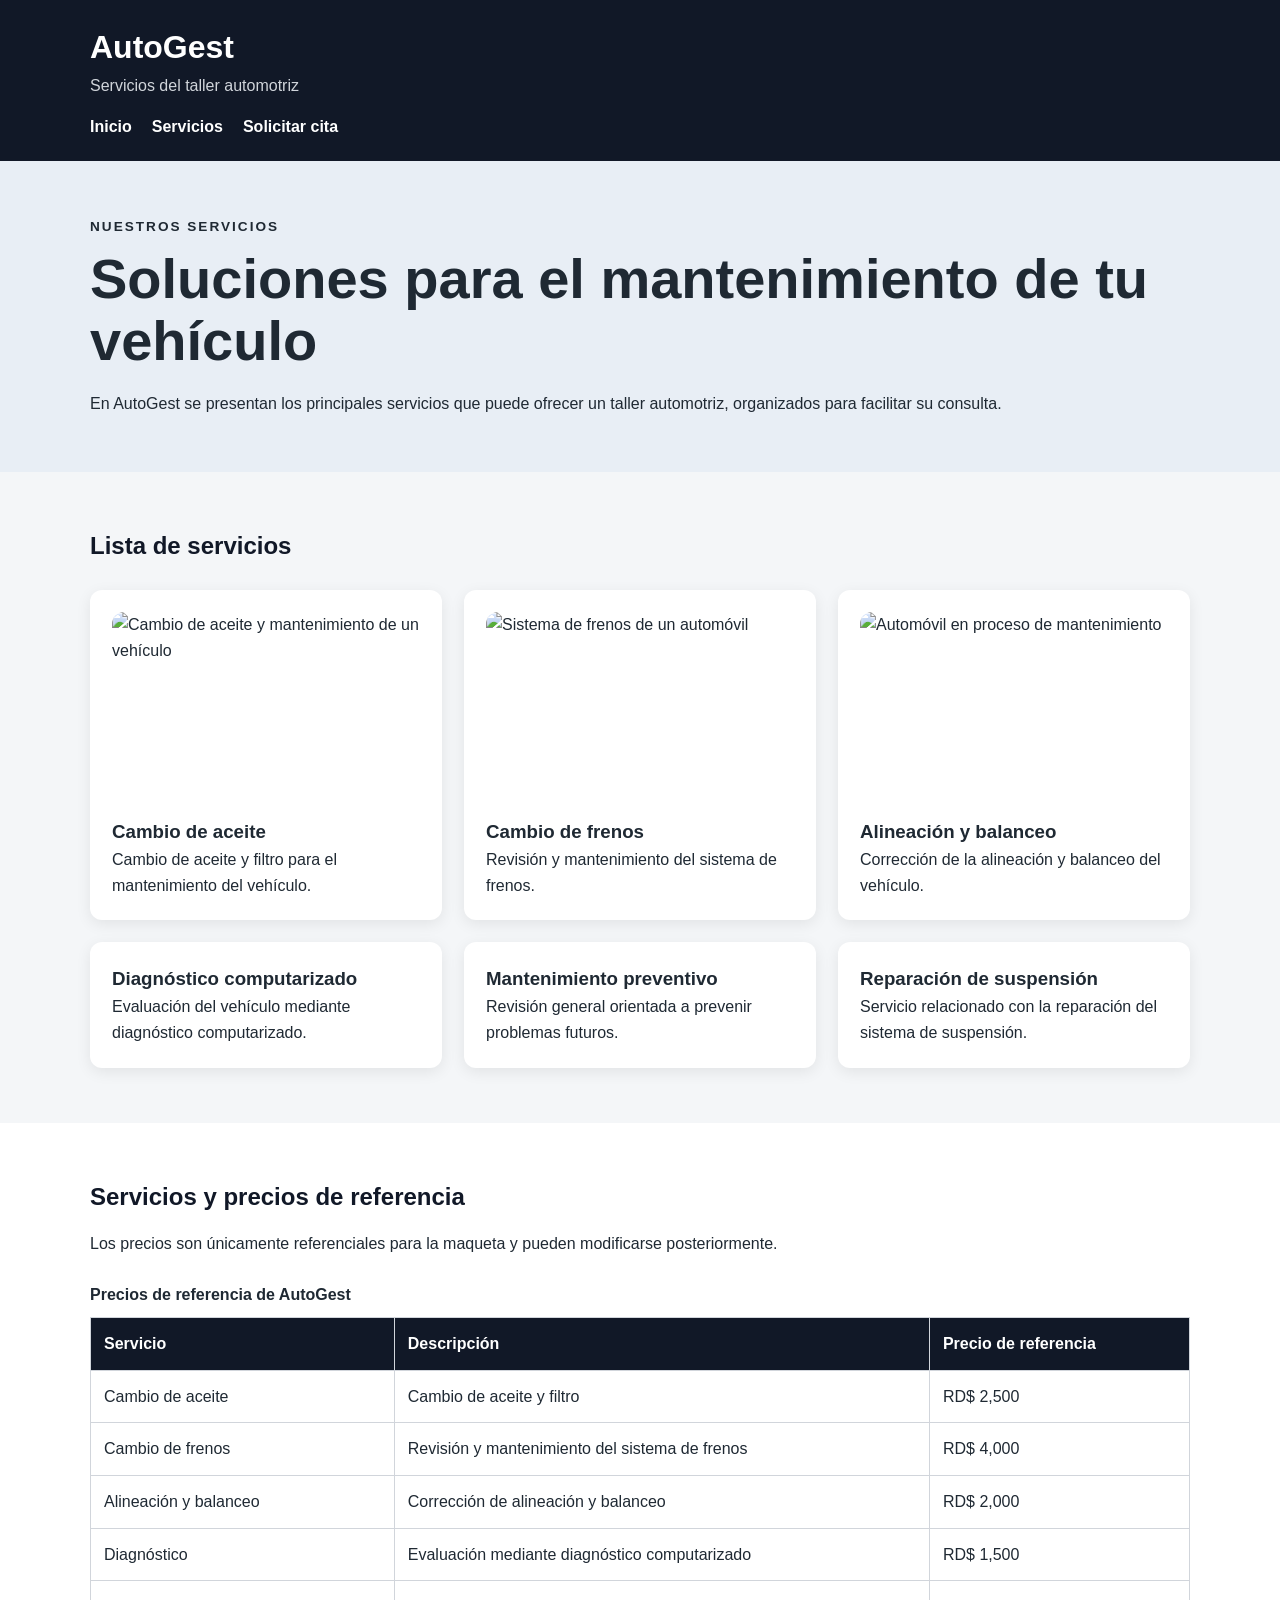
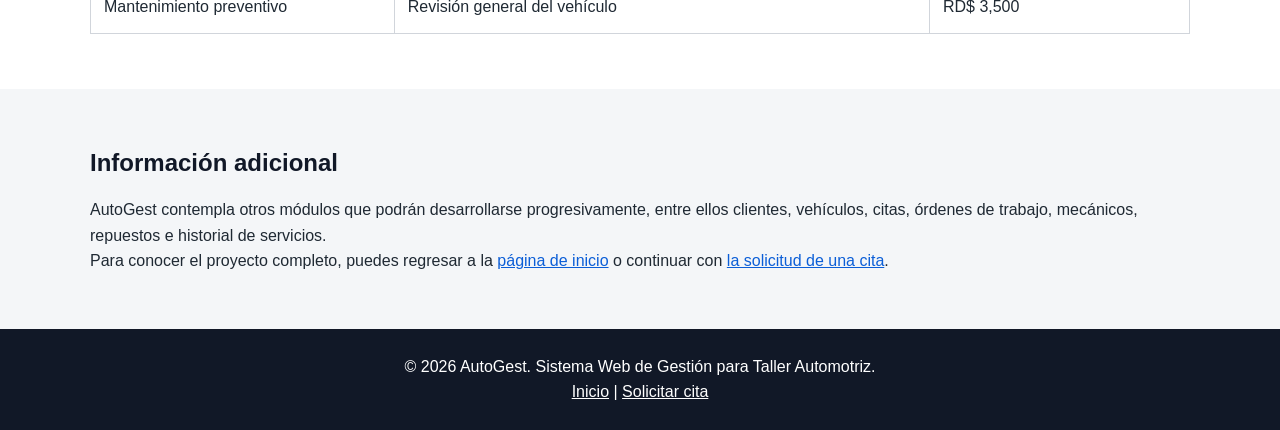
==== servicios.html @ 8a32d3a4 "feat: agregar base inicial de AutoGest" ====
<!DOCTYPE html>
<html lang="es">
<head>
    <meta charset="UTF-8">
    <meta name="viewport" content="width=device-width, initial-scale=1.0">
    <meta name="description" content="Servicios de AutoGest para talleres automotrices">
    <title>AutoGest | Servicios</title>
    <link rel="stylesheet" href="css/style.css">
</head>

<body>

    <header id="encabezado-principal">
        <div class="contenedor">
            <h1>AutoGest</h1>
            <p class="subtitulo">Servicios del taller automotriz</p>

            <nav aria-label="Navegación principal">
                <ul class="menu">
                    <li><a href="index.html">Inicio</a></li>
                    <li><a href="servicios.html">Servicios</a></li>
                    <li><a href="citas.html">Solicitar cita</a></li>
                </ul>
            </nav>
        </div>
    </header>

    <main>

        <section class="hero hero-pequeno">
            <div class="contenedor">
                <p class="etiqueta">NUESTROS SERVICIOS</p>
                <h2>Soluciones para el mantenimiento de tu vehículo</h2>
                <p>
                    En AutoGest se presentan los principales servicios que puede ofrecer
                    un taller automotriz, organizados para facilitar su consulta.
                </p>
            </div>
        </section>

        <section class="seccion">
            <div class="contenedor">
                <h2>Lista de servicios</h2>

                <div class="tarjetas">
                    <article class="tarjeta">
                        <img
                            src="https://images.unsplash.com/photo-1632823469850-1f77e0c7f4f6?auto=format&fit=crop&w=700&q=80"
                            alt="Cambio de aceite y mantenimiento de un vehículo"
                        >
                        <h3>Cambio de aceite</h3>
                        <p>Cambio de aceite y filtro para el mantenimiento del vehículo.</p>
                    </article>

                    <article class="tarjeta">
                        <img
                            src="https://images.unsplash.com/photo-1486262715619-67b85e0b08d3?auto=format&fit=crop&w=700&q=80"
                            alt="Sistema de frenos de un automóvil"
                        >
                        <h3>Cambio de frenos</h3>
                        <p>Revisión y mantenimiento del sistema de frenos.</p>
                    </article>

                    <article class="tarjeta">
                        <img
                            src="https://images.unsplash.com/photo-1492144534655-ae79c964c9d7?auto=format&fit=crop&w=700&q=80"
                            alt="Automóvil en proceso de mantenimiento"
                        >
                        <h3>Alineación y balanceo</h3>
                        <p>Corrección de la alineación y balanceo del vehículo.</p>
                    </article>

                    <article class="tarjeta">
                        <h3>Diagnóstico computarizado</h3>
                        <p>Evaluación del vehículo mediante diagnóstico computarizado.</p>
                    </article>

                    <article class="tarjeta">
                        <h3>Mantenimiento preventivo</h3>
                        <p>Revisión general orientada a prevenir problemas futuros.</p>
                    </article>

                    <article class="tarjeta">
                        <h3>Reparación de suspensión</h3>
                        <p>Servicio relacionado con la reparación del sistema de suspensión.</p>
                    </article>
                </div>
            </div>
        </section>

        <section id="tabla-precios" class="seccion seccion-alternativa">
            <div class="contenedor">
                <h2>Servicios y precios de referencia</h2>
                <p>
                    Los precios son únicamente referenciales para la maqueta y pueden
                    modificarse posteriormente.
                </p>

                <div class="tabla-contenedor">
                    <table>
                        <caption>Precios de referencia de AutoGest</caption>
                        <thead>
                            <tr>
                                <th scope="col">Servicio</th>
                                <th scope="col">Descripción</th>
                                <th scope="col">Precio de referencia</th>
                            </tr>
                        </thead>

                        <tbody>
                            <tr>
                                <td>Cambio de aceite</td>
                                <td>Cambio de aceite y filtro</td>
                                <td>RD$ 2,500</td>
                            </tr>
                            <tr>
                                <td>Cambio de frenos</td>
                                <td>Revisión y mantenimiento del sistema de frenos</td>
                                <td>RD$ 4,000</td>
                            </tr>
                            <tr>
                                <td>Alineación y balanceo</td>
                                <td>Corrección de alineación y balanceo</td>
                                <td>RD$ 2,000</td>
                            </tr>
                            <tr>
                                <td>Diagnóstico</td>
                                <td>Evaluación mediante diagnóstico computarizado</td>
                                <td>RD$ 1,500</td>
                            </tr>
                            <tr>
                                <td>Mantenimiento preventivo</td>
                                <td>Revisión general del vehículo</td>
                                <td>RD$ 3,500</td>
                            </tr>
                        </tbody>
                    </table>
                </div>
            </div>
        </section>

        <section class="seccion">
            <div class="contenedor">
                <h2>Información adicional</h2>
                <p>
                    AutoGest contempla otros módulos que podrán desarrollarse
                    progresivamente, entre ellos clientes, vehículos, citas, órdenes de
                    trabajo, mecánicos, repuestos e historial de servicios.
                </p>

                <p>
                    Para conocer el proyecto completo, puedes regresar a la
                    <a href="index.html">página de inicio</a> o continuar con
                    <a href="citas.html">la solicitud de una cita</a>.
                </p>
            </div>
        </section>

    </main>

    <footer>
        <div class="contenedor">
            <p>&copy; 2026 AutoGest. Sistema Web de Gestión para Taller Automotriz.</p>
            <p><a href="index.html">Inicio</a> | <a href="citas.html">Solicitar cita</a></p>
        </div>
    </footer>

</body>
</html>
---- css/style.css ----
* {
    box-sizing: border-box;
    margin: 0;
    padding: 0;
}

html {
    scroll-behavior: smooth;
}

body {
    font-family: Arial, Helvetica, sans-serif;
    line-height: 1.6;
    background: #f4f6f8;
    color: #1f2933;
}

img {
    max-width: 100%;
    display: block;
}

a {
    color: #0b5ed7;
}

.contenedor {
    width: min(1100px, 92%);
    margin: 0 auto;
}

header {
    background: #111827;
    color: white;
    padding: 22px 0;
}

header h1 {
    font-size: 2rem;
}

.subtitulo {
    color: #d1d5db;
}

.menu {
    list-style: none;
    display: flex;
    flex-wrap: wrap;
    gap: 20px;
    margin-top: 15px;
}

.menu a {
    color: white;
    text-decoration: none;
    font-weight: bold;
}

.menu a:hover {
    text-decoration: underline;
}

.hero {
    padding: 70px 0;
    background: #e8eef5;
}

.hero-contenido {
    display: grid;
    grid-template-columns: 1fr 1fr;
    gap: 40px;
    align-items: center;
}

.hero-pequeno {
    padding: 55px 0;
}

.hero h2 {
    font-size: clamp(2rem, 5vw, 3.5rem);
    line-height: 1.1;
    margin: 10px 0 20px;
}

.etiqueta {
    font-size: .85rem;
    font-weight: bold;
    letter-spacing: 2px;
}

.imagen-principal img,
.tarjeta img {
    width: 100%;
    border-radius: 12px;
    object-fit: cover;
}

.imagen-principal img {
    height: 330px;
}

.tarjeta img {
    height: 190px;
    margin-bottom: 15px;
}

.seccion {
    padding: 55px 0;
}

.seccion-alternativa {
    background: white;
}

.seccion h2 {
    margin-bottom: 15px;
}

.lista-servicios {
    margin: 20px 0 20px 25px;
}

.lista-servicios li {
    margin-bottom: 8px;
}

.boton {
    display: inline-block;
    margin: 20px 10px 0 0;
    padding: 12px 20px;
    border-radius: 7px;
    background: #0b5ed7;
    color: white;
    font-weight: bold;
    text-decoration: none;
}

.boton-secundario {
    background: #374151;
}

.tarjetas {
    display: grid;
    grid-template-columns: repeat(3, 1fr);
    gap: 22px;
    margin-top: 25px;
}

.tarjeta {
    background: white;
    padding: 22px;
    border-radius: 12px;
    box-shadow: 0 4px 15px rgba(0,0,0,.08);
}

.seccion-alternativa .tarjeta {
    background: #f4f6f8;
}

.llamada-accion {
    text-align: center;
}

.tabla-contenedor {
    overflow-x: auto;
    margin-top: 25px;
}

table {
    width: 100%;
    border-collapse: collapse;
    background: white;
}

caption {
    text-align: left;
    font-weight: bold;
    margin-bottom: 10px;
}

th, td {
    border: 1px solid #d1d5db;
    padding: 13px;
    text-align: left;
}

th {
    background: #111827;
    color: white;
}

footer {
    background: #111827;
    color: white;
    text-align: center;
    padding: 25px 0;
}

footer a {
    color: white;
}

@media (max-width: 800px) {
    .hero-contenido,
    .tarjetas {
        grid-template-columns: 1fr;
    }

    .hero {
        padding: 45px 0;
    }

    .imagen-principal img {
        height: 260px;
    }
}

/* FORMULARIO DE SOLICITUD DE CITA */

/* Selector de clase: contenedor principal del formulario */
.formulario-cita {
    max-width: 900px;
    margin: 30px auto;
    background-color: #ffffff;
    padding: 30px;
    border-radius: 12px;
    box-shadow: 0 4px 15px rgba(0, 0, 0, 0.08);
}

/* Selector de etiqueta */
fieldset {
    border: 1px solid #d1d5db;
    border-radius: 10px;
    padding: 25px;
    margin-bottom: 25px;
    background-color: #f9fafb;
}

/* Selector de etiqueta */
legend {
    padding: 0 10px;
    font-size: 1.2rem;
    font-weight: bold;
    color: #111827;
}

/* Selector de clase */
.grupo-campo {
    display: flex;
    flex-direction: column;
    margin-bottom: 18px;
}

/* Distribución de los campos del formulario */
.formulario-cita fieldset {
    display: grid;
    grid-template-columns: repeat(2, 1fr);
    gap: 20px;
}

/* Los títulos de cada grupo ocupan todo el ancho */
.formulario-cita legend {
    grid-column: 1 / -1;
}

/* Los campos ocupan una columna */
.grupo-campo {
    width: 100%;
}

/* Selector de etiqueta */
label {
    margin-bottom: 7px;
    font-weight: bold;
    color: #1f2937;
}

/* Selector de etiqueta */
input,
select,
textarea {
    width: 100%;
    box-sizing: border-box;
    padding: 12px;
    border: 1px solid #bfc4ca;
    border-radius: 6px;
    background-color: #ffffff;
    color: #111827;
    font-family: Arial, sans-serif;
    font-size: 1rem;
}

/* Cuando el usuario selecciona un campo */
input:focus,
select:focus,
textarea:focus {
    outline: none;
    border-color: #111827;
    box-shadow: 0 0 0 2px rgba(17, 24, 39, 0.12);
}

input:hover,
select:hover,
textarea:hover {
    border-color: #6b7280;
}

/* Área de comentarios */
textarea {
    resize: vertical;
    min-height: 130px;
}

/* Selector de clase */
.acciones-formulario {
    display: flex;
    justify-content: center;
    gap: 15px;
    margin-top: 10px;
}

/* Selector de ID */
#encabezado-principal {
    width: 100%;
}

/* Botón secundario */
.boton-secundario {
    background-color: #ffffff;
    color: #111827;
    border: 1px solid #111827;
}

.boton-secundario:hover {
    background-color: #e5e7eb;
}

/* Adaptación para pantallas pequeñas */
@media (max-width: 600px) {

    .formulario-cita {
        padding: 20px;
    }

    .formulario-cita fieldset {
        grid-template-columns: 1fr;
    }

    fieldset {
        padding: 18px;
    }

    .campo-completo {
        grid-column: auto;
    }

    .acciones-formulario {
        flex-direction: column;
    }

    .acciones-formulario .boton {
        width: 100%;
    }
}

.campo-completo {
    grid-column: 1 / -1;
}

.acciones-formulario .boton {
    min-width: 180px;
    padding: 12px 24px;
    border-radius: 6px;
    font-size: 1rem;
    font-weight: bold;
    cursor: pointer;
    transition: 0.2s ease;
}

.acciones-formulario .boton:hover {
    transform: translateY(-1px);
}

/* Texto de ayuda dentro de los campos */
input::placeholder,
textarea::placeholder {
    color: #6b7280;
}

/* Apariencia del selector de servicios */
select {
    cursor: pointer;
}

/* Espaciado de los títulos de sección */
.seccion > .contenedor > h2 {
    color: #111827;
}
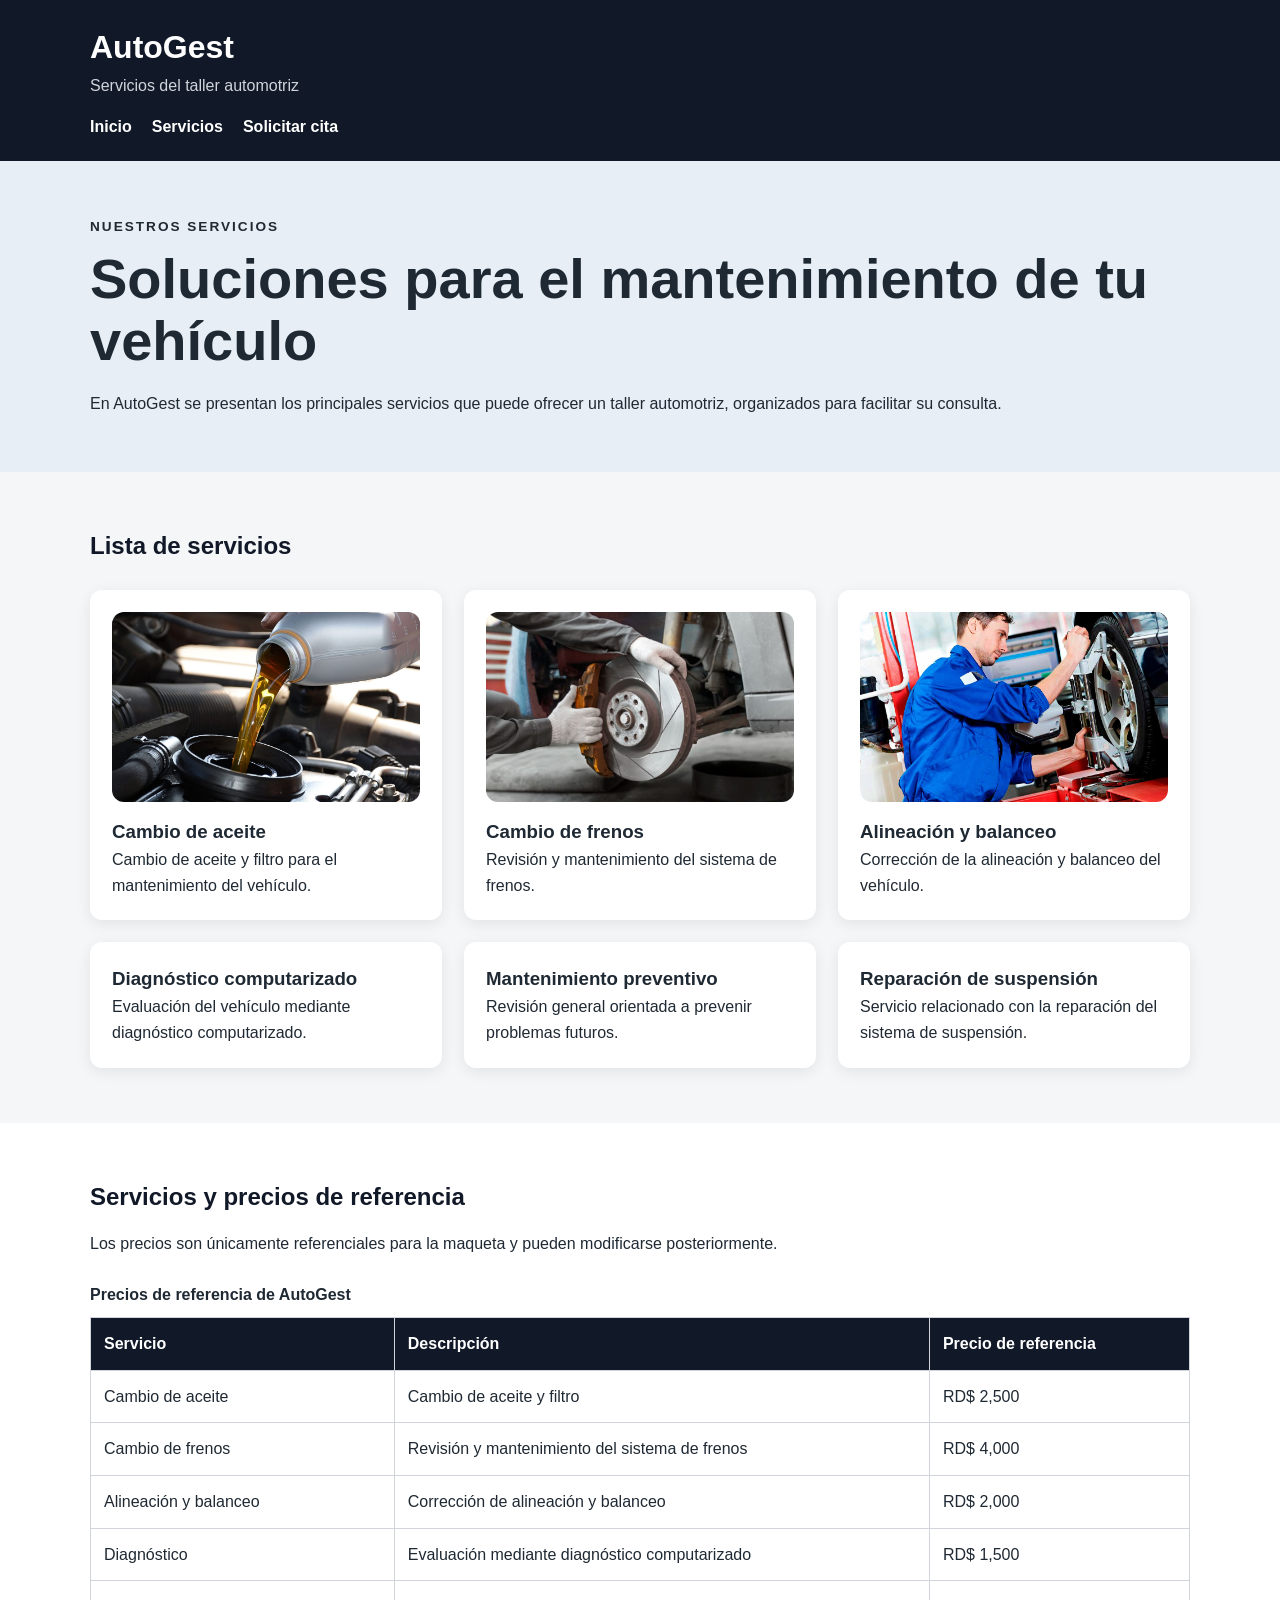
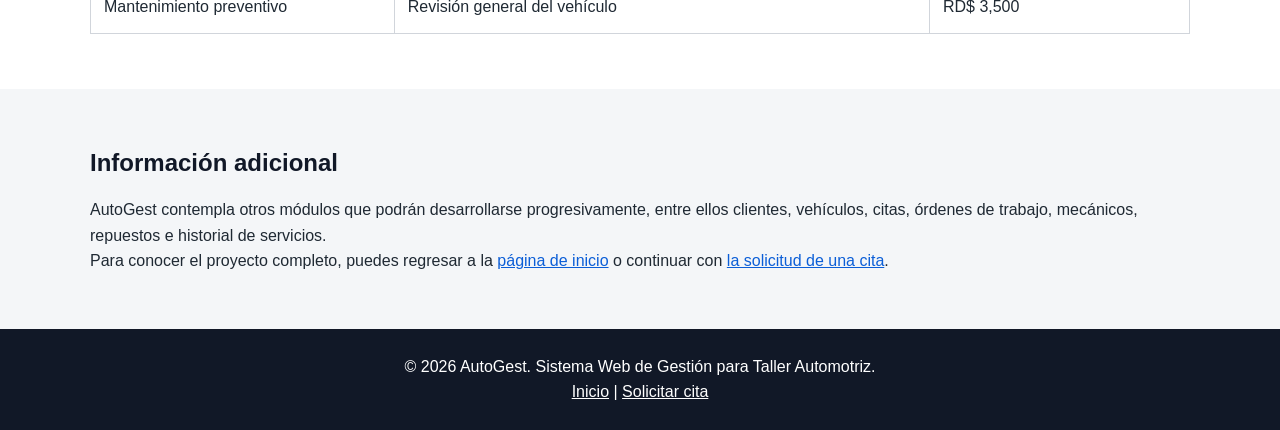
==== commit 6b074074: "fix: corregir imagen de servicios" ====
--- a/servicios.html
+++ b/servicios.html
@@ -45,7 +45,7 @@
                 <div class="tarjetas">
                     <article class="tarjeta">
                         <img
-                            src="https://images.unsplash.com/photo-1632823469850-1f77e0c7f4f6?auto=format&fit=crop&w=700&q=80"
+                            src="img/CambioAceite.jpg"
                             alt="Cambio de aceite y mantenimiento de un vehículo"
                         >
                         <h3>Cambio de aceite</h3>
@@ -54,7 +54,7 @@
 
                     <article class="tarjeta">
                         <img
-                            src="https://images.unsplash.com/photo-1486262715619-67b85e0b08d3?auto=format&fit=crop&w=700&q=80"
+                            src="img/frenos.jpg"
                             alt="Sistema de frenos de un automóvil"
                         >
                         <h3>Cambio de frenos</h3>
@@ -63,7 +63,7 @@
 
                     <article class="tarjeta">
                         <img
-                            src="https://images.unsplash.com/photo-1492144534655-ae79c964c9d7?auto=format&fit=crop&w=700&q=80"
+                            src="img/alineacion.jpg"
                             alt="Automóvil en proceso de mantenimiento"
                         >
                         <h3>Alineación y balanceo</h3>
